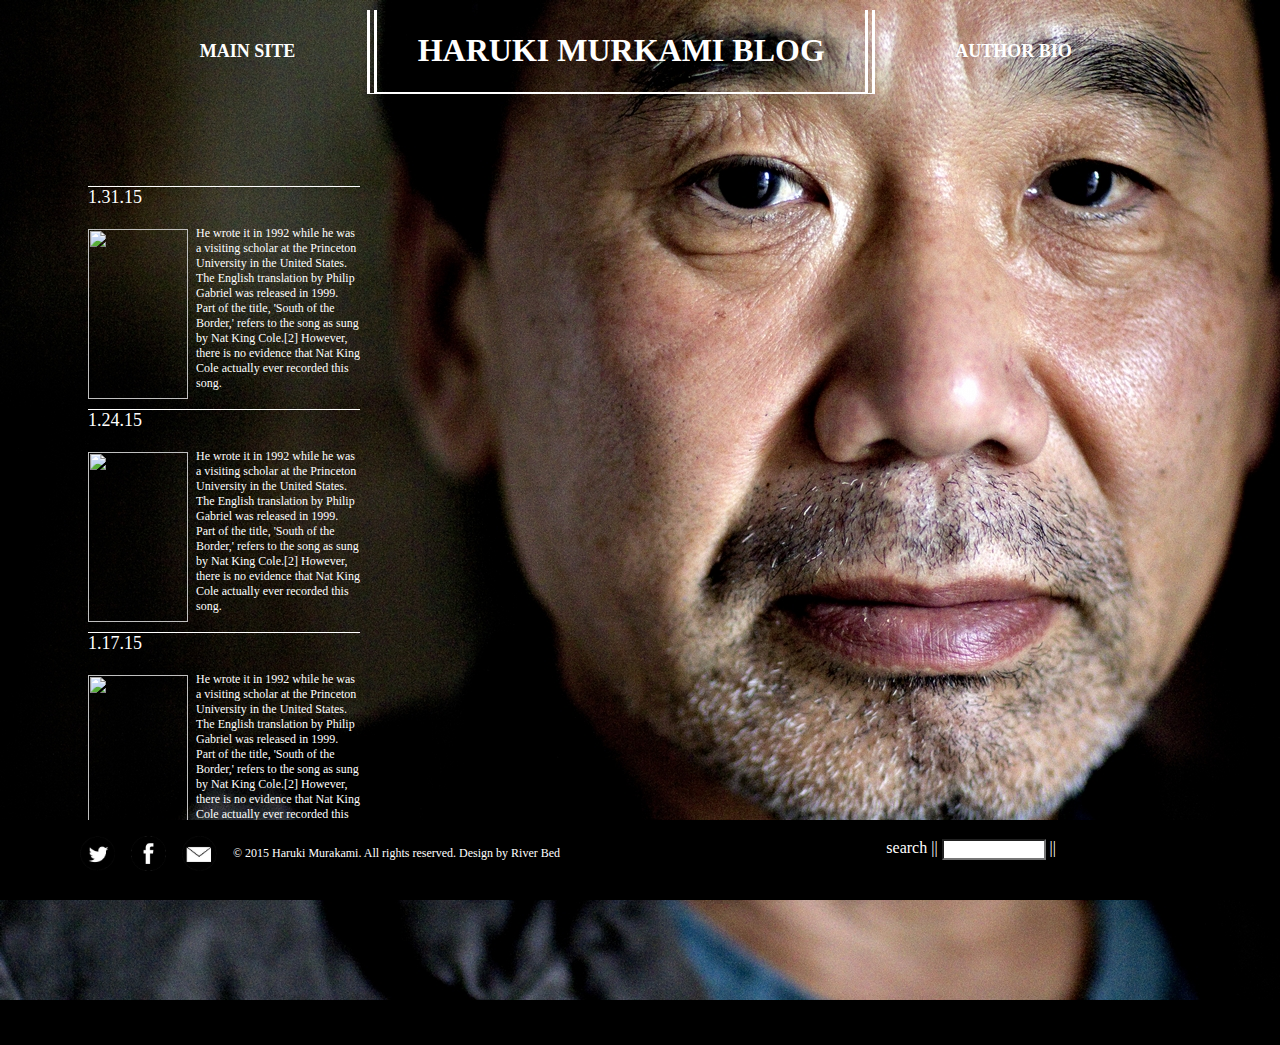
==== 01 assignment/murakamihome.html @ c3f4bc1a "updates" ====
<!DOCTYPE html>
<html lang="en">
<head>
	<title>|| murakami blog ||</title>
	<link rel="stylesheet" type="text/css" href="murakami.css">
</head>

<body class="homepage">


<div id="navigation" class="top">
<table id="header" width="80%" height:"10%" align="center">
  <tr>
    
    <th id="headerleft">
        <a href="http://www.harukimurakami.com">main site</a> </th>


    <th id="headercenter"><h1><a href="murakamihome.html">HARUKI MURKAMI BLOG</a></h1></th>
    
    <th id="headerright">
        <a href="http://www.harukimurakami.com/author">author bio</a></th>

  </tr>
</table>

</div>



<div id="intro" class="left">

<p id="date">1.31.15</p>
<img src="southborder.jpg" style="width:100px;height:170px" >
<p id="descrip">He wrote it in 1992 while he was a visiting scholar at the Princeton University in the United States. The English translation by Philip Gabriel was released in 1999.

Part of the title, 'South of the Border,' refers to the song as sung by Nat King Cole.[2] However, there is no evidence that Nat King Cole actually ever recorded this song.</p>

<p id="date">1.24.15</p>
<img src="windup.jpg" style="width:100px;height:170px">
<p id="descrip">He wrote it in 1992 while he was a visiting scholar at the Princeton University in the United States. The English translation by Philip Gabriel was released in 1999.

Part of the title, 'South of the Border,' refers to the song as sung by Nat King Cole.[2] However, there is no evidence that Nat King Cole actually ever recorded this song.</p>

<p id="date">1.17.15</p>
<img src="hardboil.jpg" style="width:100px;height:170px">
<p id="descrip">He wrote it in 1992 while he was a visiting scholar at the Princeton University in the United States. The English translation by Philip Gabriel was released in 1999.

Part of the title, 'South of the Border,' refers to the song as sung by Nat King Cole.[2] However, there is no evidence that Nat King Cole actually ever recorded this song..</p>
<br><a id="blog link" href="murakamisubpage.html">|| SEE MORE ||</a>

</div>

<div class="main">
</div>  

<div id="footer" class="footer">
<footer>
  <ul>
    <li><a href="https://twitter.com/harukimurakami_"><img title="Twitter" src="twitter2.png" alt="Twitter" width="55" height="55" /></a></li>

    <li><a href="https://www.facebook.com/harukimurakamiauthor"><img title="Facebook" src="facebook2.png" alt="Facebook" width="45" height="45" /></a></li>

    <li><a href="mailto:harukimurakami@gmail.com"><img title="Email" src="mail2.png" alt="Email" width="45" height="45" /></a></li>

    <li>&#169; 2015 Haruki Murakami. All rights reserved. Design by River Bed</li>
  </ul>
  <form id="search">
  search ||
  <input type="search" name="googlesearch"> ||
  </form>

</footer>  
</div>

</body>
</html>
---- 01 assignment/murakami.css ----
<!DOCTYPE css>
html {

}

body.homepage {
	 background: url("haruki-murakami-1.jpg") no-repeat;
	 background-color: black;
}

body.subpage {
	background: url("blackbackground.jpg") no-repeat;
	background-color: black;
}

@font-face {
	font-family: lato-hairline;
	 font-src: url(lato/lato-hairline.ttf);
}

/*HEADER SECTION*/

.top {
		position:absolute;
		left:0; right:0;
		height: 92px;
		z-index: 10;
}
table#header {
	 font-family: lato-hairline;
	 color: white;
	 background-color: black 0.4;
}
div#navigation th#headerright {
	 font-family: lato-hairline;
	 text-transform: uppercase;
	 margin-top: 1em;
	 padding: 1em;
	 font-size: large; 
	 color: white;
	 margin-left: auto;
	 margin-right: auto;
}
div#navigation th#headerleft {
	 font-family: lato-hairline;
	 text-transform: uppercase;
	 margin-top: 1em;
	 margin-left: 6em;
	 padding: 1em;
	 font-size: large; 
	 color: white;
}

div#navigation a:visited{ 
	 margin: 0; 
	 padding: 1em; 
	 color: white;
} 

div#navigation a {
		color: white;
		text-decoration: none;
	 -webkit-transition-property: color;
	 -webkit-transition-duration: 0.4s;
	 -webkit-transition-timing-function: linear;
	 -webkit-transition-delay: 0.1s;
}

div#navigation a:hover{ 
	 color: red;
} 

div#navigation th#headercenter {
			max-width: 50%;
			border-bottom: solid white 2px;
			border-left: double white 10px;
			border-right: double white 10px;
			font-weight: thin;
			font-size: fill;
}

#headercenter {
	width: 50%;
	font-size: fill;
	 -webkit-transition-property: width;
	 -webkit-transition-duration: 0.4s;
	 -webkit-transition-timing-function: linear;
	 -webkit-transition-delay: 0.1s;

}

#headercenter:hover{
	width: 60%;
	border-color: red
}
	
/*END HEADER SECTION*/



/*LEFT PREVIEW SECTION*/
.left {
		position:absolute;
		padding-top: 10em;
		padding-left: 5em;
		padding-bottom: 10em;
		width: 17em;
		text-align: left;
		color: white;
		font-family: lato-hairline;
}
.left p#date {
	 font-family: lato-light;
	 font-size: 18px;
	 border-top: white solid 0.1em;

}
.left p#descrip {
	 font-family: lato-hairline;
	 font-size: 12px;
	 padding-left: 1em;
	 padding-top: -0.2em;
}

div#intro img {
	 float: left;
	 padding-top: 0.2em;
	 padding-right: 0.5em;
}

.left img{
	opacity: 1;
	 -webkit-transition-property: opacity;
	 -webkit-transition-duration: 0.4s;
	 -webkit-transition-timing-function: linear;
	 -webkit-transition-delay: 0.1s;
}

.left img:hover {
	opacity: 0.5;
}

.left a {
	color: white;
	text-decoration: none;
	font-size: 13px
	 -webkit-transition-property: font-size;
	 -webkit-transition-duration: 0.4s;
	 -webkit-transition-timing-function: linear;
	 -webkit-transition-delay: 0.1s;
}


.left a:hover{
	font-size: 17px;
}

/*END LEFT PREVIEW SECTION*/




/*MAIN SECTION*/
.main {
		position: absolute;
		margin-left: 24em;
		margin-top: 9.5em;
		color:white;
		padding-bottom: 10em;
		padding-left: 0.5em;
		border-left: white solid 0em;
}

.main p#date {
	 font-family: lato-light;
	 font-size: 12px;
	 padding-left: 0em;
	 padding-top: 0.9em;
}
.main p#posttitle {
	font-family: lato-regular;
	font-size: 18px;
	padding-left: 0em;
}
.main p#blogtext {
	 color:white;
	 font-family: lato-hairline;
	 font-size: 13px;
	 width: 80%;
	 padding-top: 0.3em;
}
div#blogpost img {
	 float: left;
	 padding-right: 0.5em;
}

/*END MAIN SECTION*/




/*FOOTER*/
footer {
	 display: block;
	 width: 100%;
	 position: fixed;
	 left: 0px;
	 bottom: 0px;
	 height:80px;
	 width: 100%;
	 color: white;
	 background-color: black;
	 padding-top: 0em;
	 padding-left: 1em;
	 font-family: lato-hairline;
	 vertical-align: middle;
	 }

form#search {
	vertical-align: middle;
	 text-align: right;
	 color: white;
	 padding-right: 15em;
	 margin-top: -3em;
	 font-family: lato;
}   

li{
	 width:155px;
	 display:inline;
	 padding-right: 1em;
	 color: white;
	 font-size: 12px;
	 vertical-align: middle;
}

div#footer input{
	vertical-align: middle;
	background: white;
	-webkit-transition: background 15s linear 0.2s;
	width: 10%;
	-webkit-transition: width 2s ease;
	vertical-align: middle;
}

div#footer input:hover {
	vertical-align: middle;
	width: 20%;
}

div#footer ul {
	 padding-left: 4em;
	 vertical-align: middle;
}

.footer img{
	height: 35px;
	 -webkit-transition-property: height;
	 -webkit-transition-duration: 0.1s;
	 -webkit-transition-timing-function: linear;
	 -webkit-transition-delay: 0s;
	 width: 35px;
	 -webkit-transition: width 0.1s linear 0s;
	 vertical-align: middle;
}

.footer img:hover {
	height: 40px;
	width: 40px;
	vertical-align: middle;
}
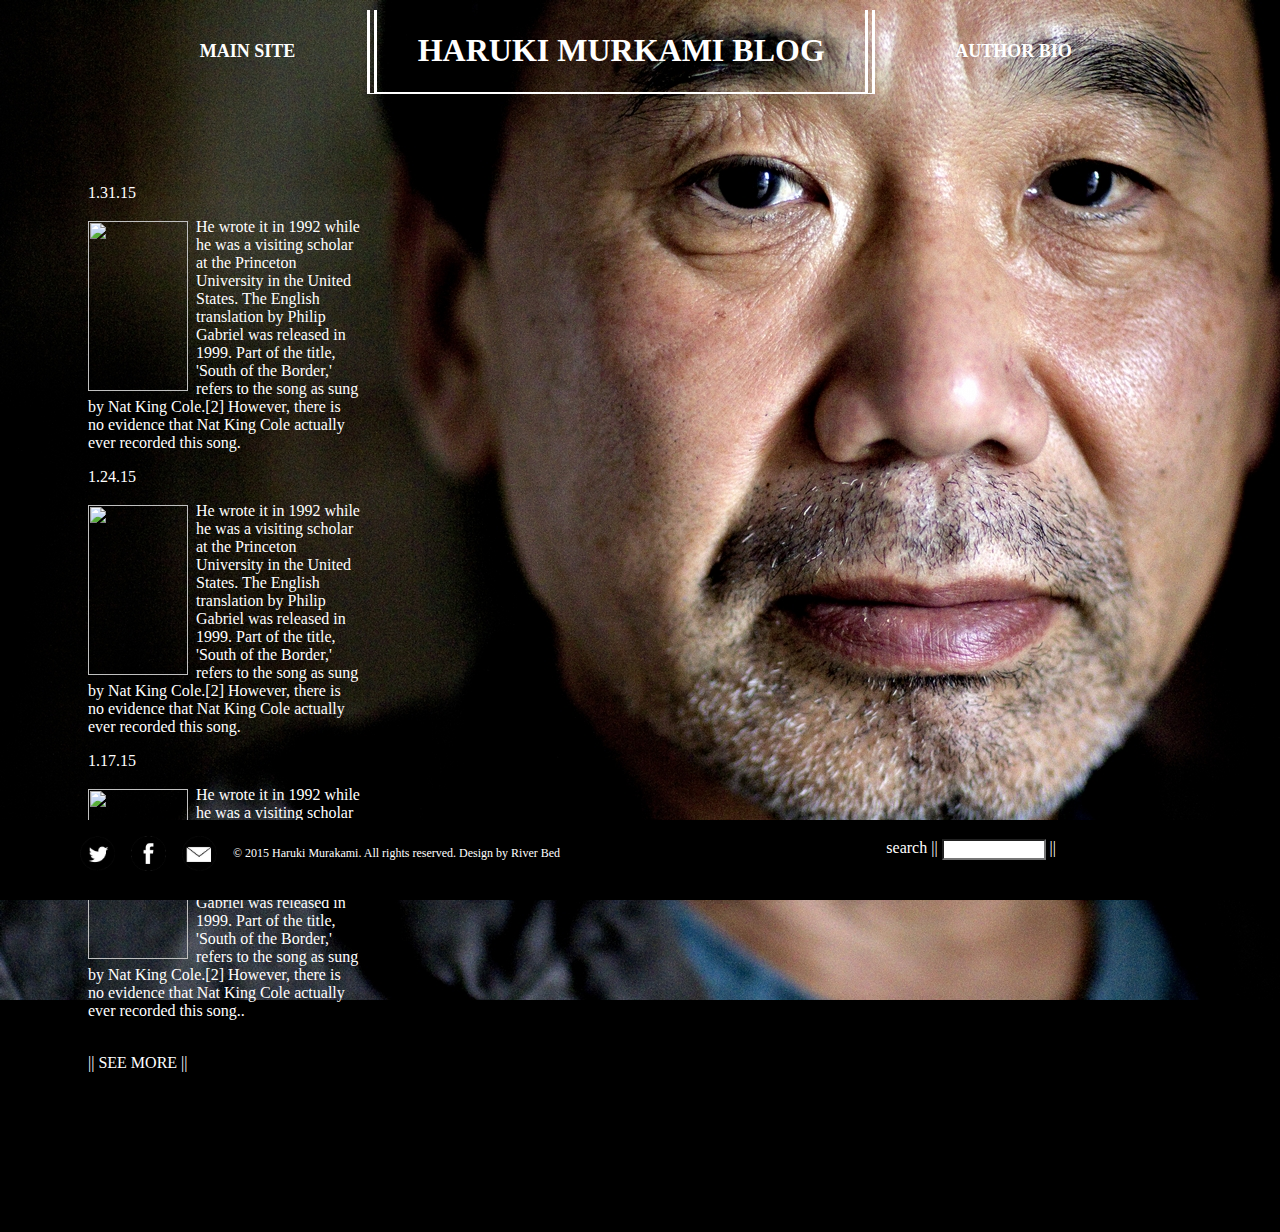
==== commit cb7dac06: "Updated duplicate IDs to use classes, fixed small syntax error with : to =." ====
--- a/01 assignment/murakamihome.html
+++ b/01 assignment/murakamihome.html
@@ -1,28 +1,28 @@
 <!DOCTYPE html>
 <html lang="en">
 <head>
-	<title>|| murakami blog ||</title>
-	<link rel="stylesheet" type="text/css" href="murakami.css">
+    <title>|| murakami blog ||</title>
+    <link rel="stylesheet" type="text/css" href="murakami.css">
 </head>
 
 <body class="homepage">
 
 
 <div id="navigation" class="top">
-<table id="header" width="80%" height:"10%" align="center">
-  <tr>
-    
-    <th id="headerleft">
-        <a href="http://www.harukimurakami.com">main site</a> </th>
+    <table id="header" width="80%" height="10%" align="center">
+        <tr>
+
+            <th id="headerleft">
+                <a href="http://www.harukimurakami.com">main site</a> </th>
 
 
-    <th id="headercenter"><h1><a href="murakamihome.html">HARUKI MURKAMI BLOG</a></h1></th>
-    
-    <th id="headerright">
-        <a href="http://www.harukimurakami.com/author">author bio</a></th>
+            <th id="headercenter"><h1><a href="murakamihome.html">HARUKI MURKAMI BLOG</a></h1></th>
 
-  </tr>
-</table>
+            <th id="headerright">
+                <a href="http://www.harukimurakami.com/author">author bio</a></th>
+
+        </tr>
+    </table>
 
 </div>
 
@@ -30,47 +30,47 @@
 
 <div id="intro" class="left">
 
-<p id="date">1.31.15</p>
-<img src="southborder.jpg" style="width:100px;height:170px" >
-<p id="descrip">He wrote it in 1992 while he was a visiting scholar at the Princeton University in the United States. The English translation by Philip Gabriel was released in 1999.
+    <p class="date">1.31.15</p>
+    <img src="southborder.jpg" style="width:100px;height:170px" >
+    <p class="descrip">He wrote it in 1992 while he was a visiting scholar at the Princeton University in the United States. The English translation by Philip Gabriel was released in 1999.
 
-Part of the title, 'South of the Border,' refers to the song as sung by Nat King Cole.[2] However, there is no evidence that Nat King Cole actually ever recorded this song.</p>
+        Part of the title, 'South of the Border,' refers to the song as sung by Nat King Cole.[2] However, there is no evidence that Nat King Cole actually ever recorded this song.</p>
 
-<p id="date">1.24.15</p>
-<img src="windup.jpg" style="width:100px;height:170px">
-<p id="descrip">He wrote it in 1992 while he was a visiting scholar at the Princeton University in the United States. The English translation by Philip Gabriel was released in 1999.
+    <p class="date">1.24.15</p>
+    <img src="windup.jpg" style="width:100px;height:170px">
+    <p class="descrip">He wrote it in 1992 while he was a visiting scholar at the Princeton University in the United States. The English translation by Philip Gabriel was released in 1999.
 
-Part of the title, 'South of the Border,' refers to the song as sung by Nat King Cole.[2] However, there is no evidence that Nat King Cole actually ever recorded this song.</p>
+        Part of the title, 'South of the Border,' refers to the song as sung by Nat King Cole.[2] However, there is no evidence that Nat King Cole actually ever recorded this song.</p>
 
-<p id="date">1.17.15</p>
-<img src="hardboil.jpg" style="width:100px;height:170px">
-<p id="descrip">He wrote it in 1992 while he was a visiting scholar at the Princeton University in the United States. The English translation by Philip Gabriel was released in 1999.
+    <p class="date">1.17.15</p>
+    <img src="hardboil.jpg" style="width:100px;height:170px">
+    <p class="descrip">He wrote it in 1992 while he was a visiting scholar at the Princeton University in the United States. The English translation by Philip Gabriel was released in 1999.
 
-Part of the title, 'South of the Border,' refers to the song as sung by Nat King Cole.[2] However, there is no evidence that Nat King Cole actually ever recorded this song..</p>
-<br><a id="blog link" href="murakamisubpage.html">|| SEE MORE ||</a>
+        Part of the title, 'South of the Border,' refers to the song as sung by Nat King Cole.[2] However, there is no evidence that Nat King Cole actually ever recorded this song..</p>
+    <br><a id="blog link" href="murakamisubpage.html">|| SEE MORE ||</a>
 
 </div>
 
 <div class="main">
-</div>  
+</div>
 
 <div id="footer" class="footer">
-<footer>
-  <ul>
-    <li><a href="https://twitter.com/harukimurakami_"><img title="Twitter" src="twitter2.png" alt="Twitter" width="55" height="55" /></a></li>
+    <footer>
+        <ul>
+            <li><a href="https://twitter.com/harukimurakami_"><img title="Twitter" src="twitter2.png" alt="Twitter" width="55" height="55" /></a></li>
 
-    <li><a href="https://www.facebook.com/harukimurakamiauthor"><img title="Facebook" src="facebook2.png" alt="Facebook" width="45" height="45" /></a></li>
+            <li><a href="https://www.facebook.com/harukimurakamiauthor"><img title="Facebook" src="facebook2.png" alt="Facebook" width="45" height="45" /></a></li>
 
-    <li><a href="mailto:harukimurakami@gmail.com"><img title="Email" src="mail2.png" alt="Email" width="45" height="45" /></a></li>
+            <li><a href="mailto:harukimurakami@gmail.com"><img title="Email" src="mail2.png" alt="Email" width="45" height="45" /></a></li>
 
-    <li>&#169; 2015 Haruki Murakami. All rights reserved. Design by River Bed</li>
-  </ul>
-  <form id="search">
-  search ||
-  <input type="search" name="googlesearch"> ||
-  </form>
+            <li>&#169; 2015 Haruki Murakami. All rights reserved. Design by River Bed</li>
+        </ul>
+        <form id="search">
+            search ||
+            <input type="search" name="googlesearch"> ||
+        </form>
 
-</footer>  
+    </footer>
 </div>
 
 </body>
